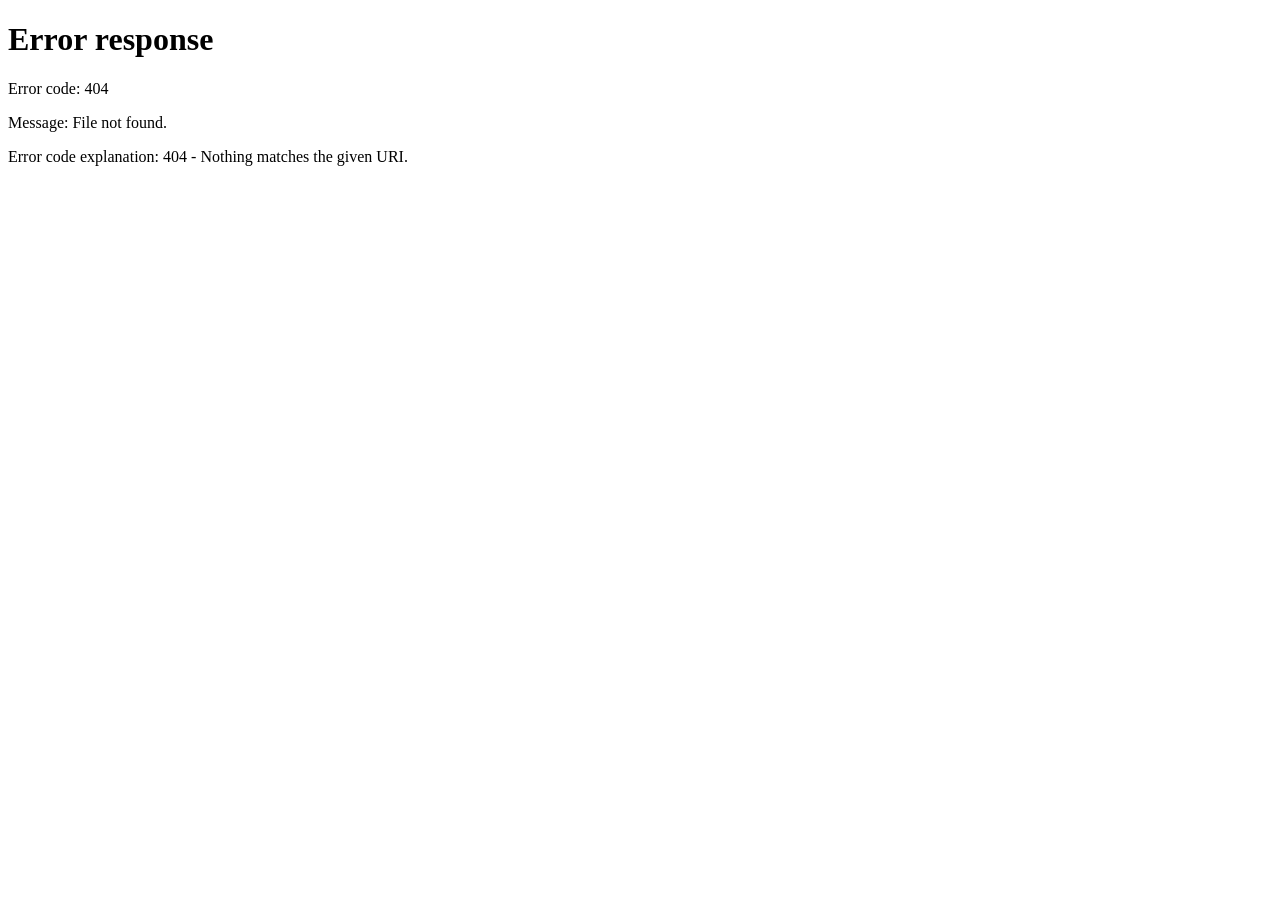
==== index.html @ 4c6ca201 "feat: proyecto base para el equipo" ====
<!DOCTYPE html>
<html lang="es">
<head>
    <meta charset="UTF-8">
    <meta name="viewport" content="width=device-width, initial-scale=1.0">
    <title>PetShop - Juguetes y Alimentos para Mascotas</title>
    <meta http-equiv="refresh" content="0;url=home/index.html">
</head>
<body>
    <p>Redirigiendo a la página principal...</p>
</body>
</html>
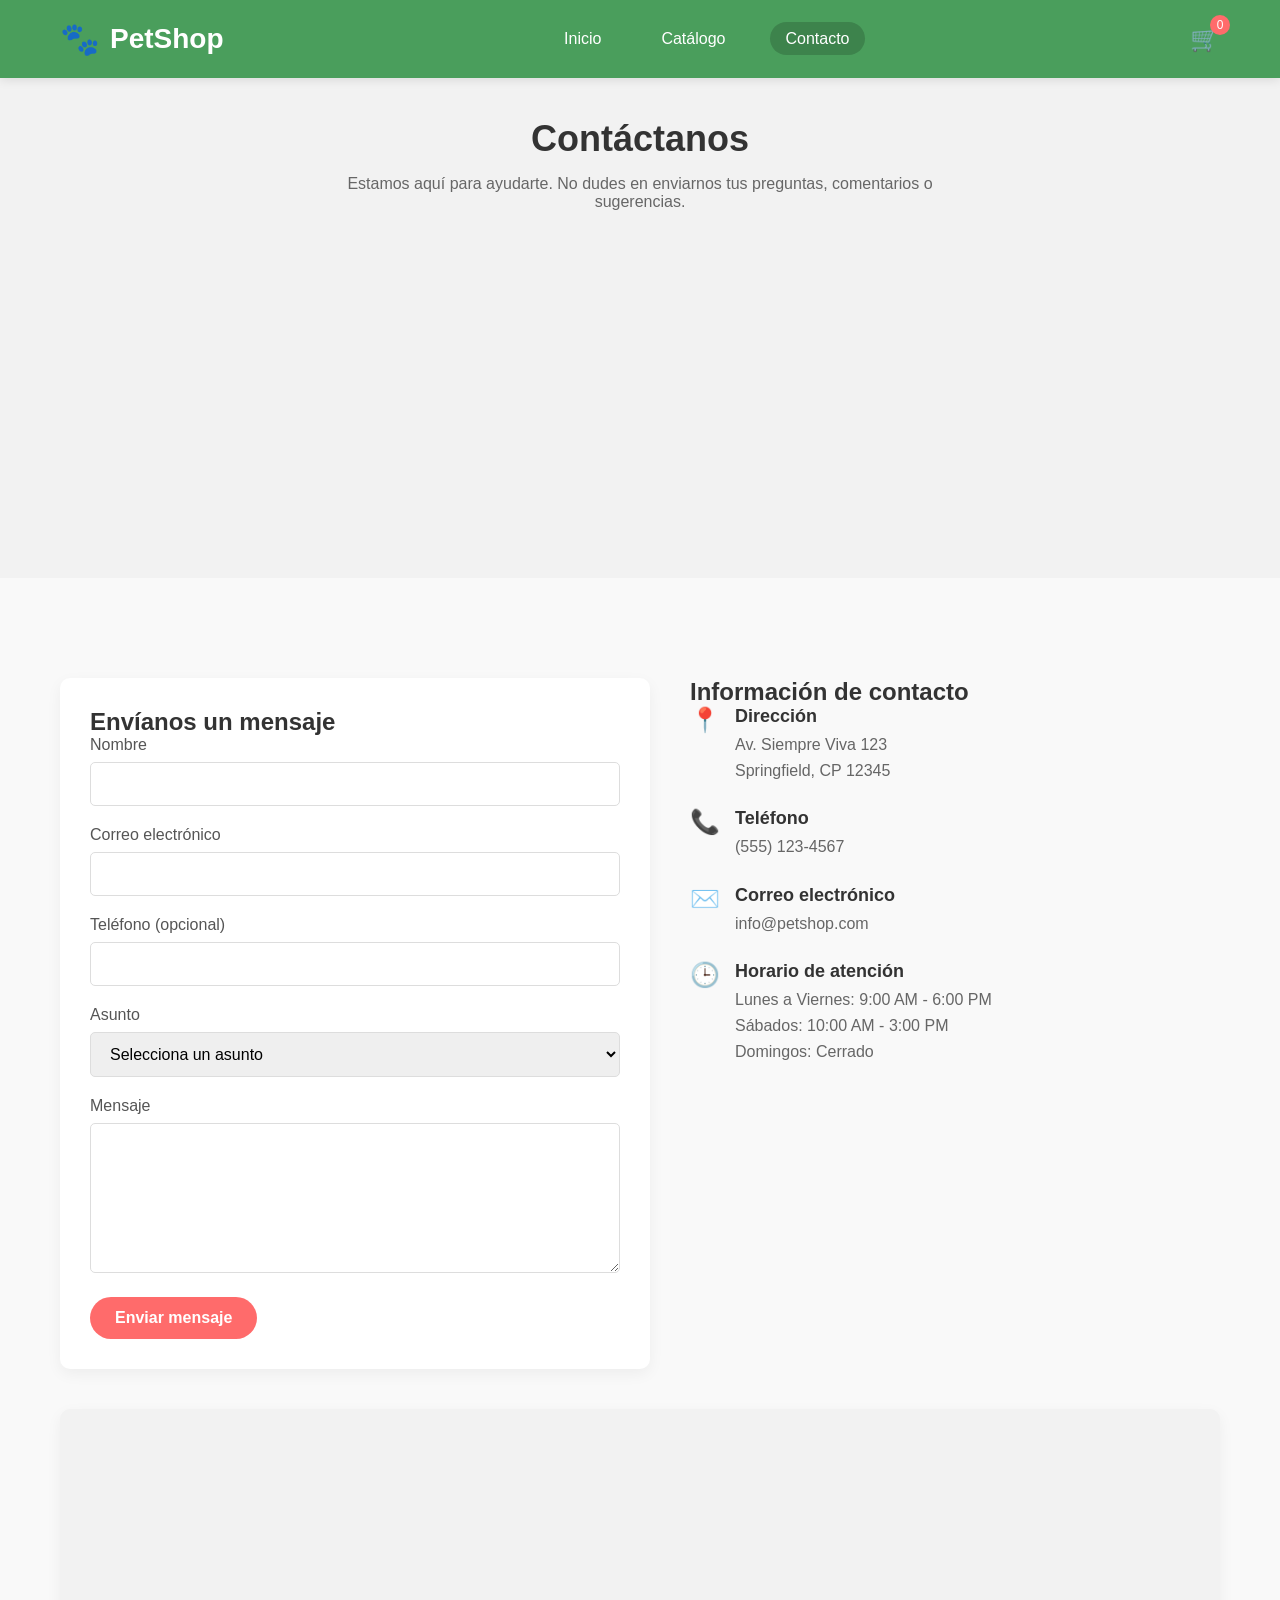
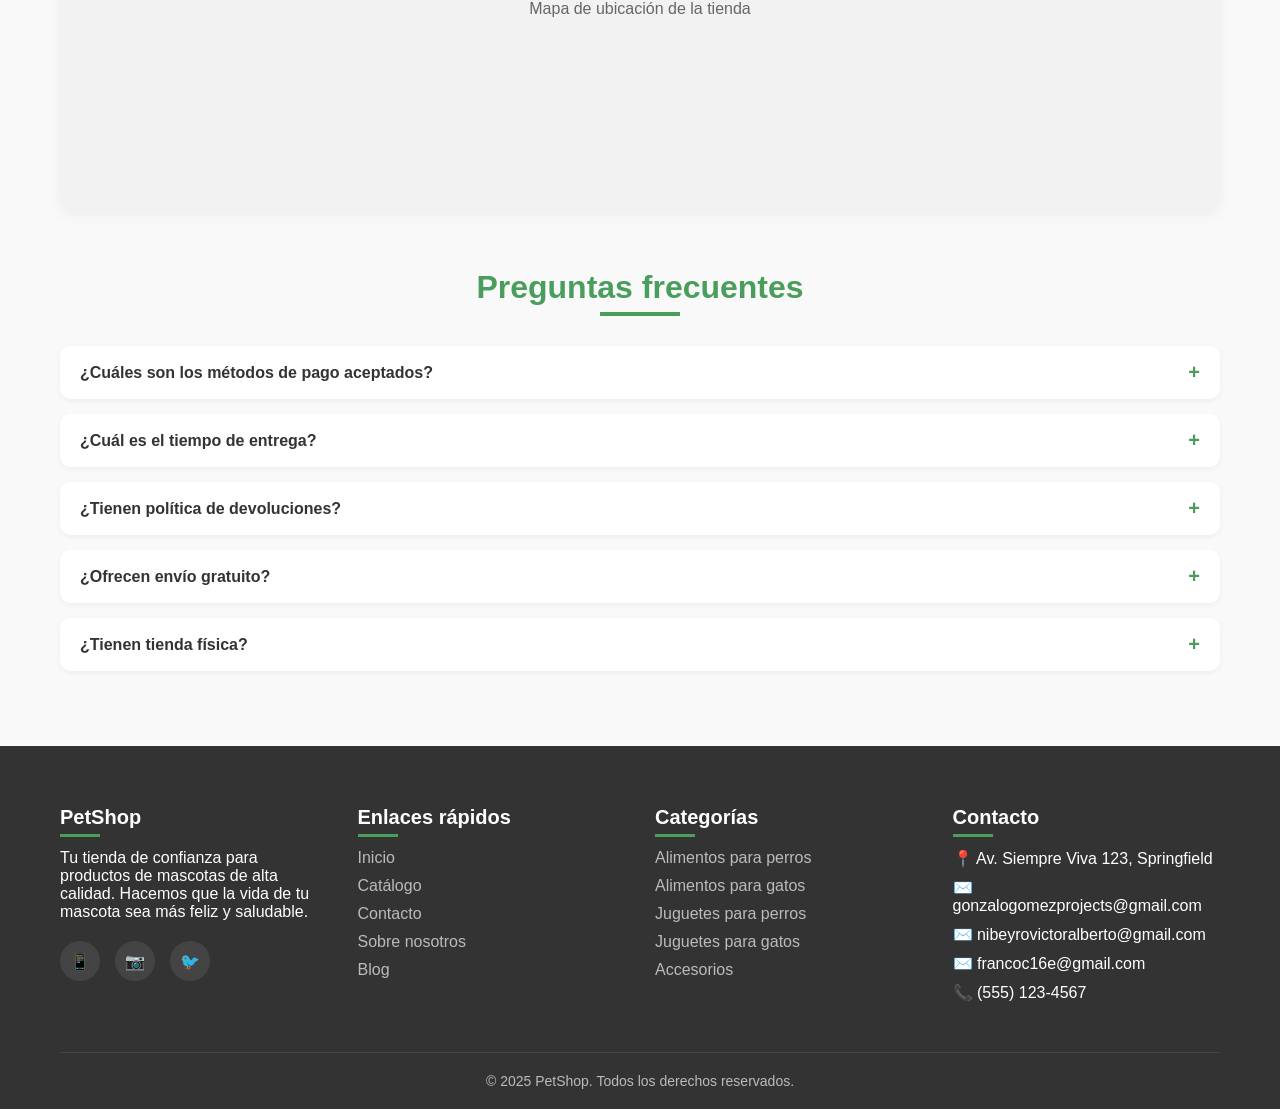
==== commit c0ed590d: "feat: modifique el apartado de contacto" ====
--- a/index.html
+++ b/index.html
@@ -3,10 +3,215 @@
 <head>
     <meta charset="UTF-8">
     <meta name="viewport" content="width=device-width, initial-scale=1.0">
-    <title>PetShop - Juguetes y Alimentos para Mascotas</title>
-    <meta http-equiv="refresh" content="0;url=home/index.html">
+    <title>Contacto - PetShop</title>
+    <link rel="stylesheet" href="../assets/style.css">
+    <link rel="stylesheet" href="../assets/contact.css">
 </head>
 <body>
-    <p>Redirigiendo a la página principal...</p>
+    <!-- Header y navegación -->
+    <header>
+        <div class="container header-content">
+            <div class="logo">
+                <span class="logo-icon">🐾</span>
+                <h1>PetShop</h1>
+            </div>
+            <nav>
+                <ul>
+                    <li><a href="../home/index.html">Inicio</a></li>
+                    <li><a href="../catalog/index.html">Catálogo</a></li>
+                    <li><a href="index.html" class="active">Contacto</a></li>
+                </ul>
+            </nav>
+            <div class="cart-icon">
+                🛒
+                <span class="cart-count">0</span>
+            </div>
+        </div>
+    </header>
+
+    <!-- Encabezado de contacto -->
+    <section id="contact-header">
+        <div class="container">
+            <h1>Contáctanos</h1>
+            <p>Estamos aquí para ayudarte. No dudes en enviarnos tus preguntas, comentarios o sugerencias.</p>
+        </div>
+    </section>
+
+    <!-- Formulario de contacto e información -->
+    <section>
+        <div class="container">
+            <div class="contact-container">
+                <!-- Formulario -->
+                <div class="contact-form">
+                    <h2>Envíanos un mensaje</h2>
+                    <form id="contact-form">
+                        <div class="form-group">
+                            <label for="name">Nombre</label>
+                            <input type="text" id="name" name="name" required>
+                        </div>
+                        <div class="form-group">
+                            <label for="email">Correo electrónico</label>
+                            <input type="email" id="email" name="email" required>
+                        </div>
+                        <div class="form-group">
+                            <label for="phone">Teléfono (opcional)</label>
+                            <input type="tel" id="phone" name="phone">
+                        </div>
+                        <div class="form-group">
+                            <label for="subject">Asunto</label>
+                            <select id="subject" name="subject" required>
+                                <option value="">Selecciona un asunto</option>
+                                <option value="question">Pregunta sobre un producto</option>
+                                <option value="order">Consulta sobre un pedido</option>
+                                <option value="return">Devolución o cambio</option>
+                                <option value="suggestion">Sugerencia</option>
+                                <option value="other">Otro</option>
+                            </select>
+                        </div>
+                        <div class="form-group">
+                            <label for="message">Mensaje</label>
+                            <textarea id="message" name="message" required></textarea>
+                        </div>
+                        <button type="submit" class="btn">Enviar mensaje</button>
+                    </form>
+                </div>
+
+                <!-- Información de contacto -->
+                <div class="contact-info">
+                    <h2>Información de contacto</h2>
+                    
+                    <div class="contact-item">
+                        <div class="contact-icon">📍</div>
+                        <div class="contact-details">
+                            <h3>Dirección</h3>
+                            <p>Av. Siempre Viva 123<br>Springfield, CP 12345</p>
+                        </div>
+                    </div>
+                    
+                    <div class="contact-item">
+                        <div class="contact-icon">📞</div>
+                        <div class="contact-details">
+                            <h3>Teléfono</h3>
+                            <p>(555) 123-4567</p>
+                        </div>
+                    </div>
+                    
+                    <div class="contact-item">
+                        <div class="contact-icon">✉️</div>
+                        <div class="contact-details">
+                            <h3>Correo electrónico</h3>
+                            <p>info@petshop.com</p>
+                        </div>
+                    </div>
+                    
+                    <div class="contact-item">
+                        <div class="contact-icon">🕒</div>
+                        <div class="contact-details">
+                            <h3>Horario de atención</h3>
+                            <p>Lunes a Viernes: 9:00 AM - 6:00 PM<br>
+                            Sábados: 10:00 AM - 3:00 PM<br>
+                            Domingos: Cerrado</p>
+                        </div>
+                    </div>
+                </div>
+            </div>
+
+            <!-- Mapa -->
+            <div class="map">
+                <!-- Aquí iría un iframe con Google Maps, por ahora un placeholder -->
+                <p>Mapa de ubicación de la tienda</p>
+            </div>
+
+            <!-- Preguntas frecuentes -->
+            <div class="faq-section">
+                <h2 class="section-title">Preguntas frecuentes</h2>
+                
+                <div class="faq-item">
+                    <div class="faq-question">¿Cuáles son los métodos de pago aceptados?</div>
+                    <div class="faq-answer">
+                        <p>Aceptamos tarjetas de crédito y débito (Visa, Mastercard, American Express), PayPal, transferencia bancaria y pago contra entrega en algunas zonas.</p>
+                    </div>
+                </div>
+                
+                <div class="faq-item">
+                    <div class="faq-question">¿Cuál es el tiempo de entrega?</div>
+                    <div class="faq-answer">
+                        <p>El tiempo de entrega varía según tu ubicación. En áreas metropolitanas, generalmente de 24 a 48 horas. Para zonas rurales o alejadas, puede tomar hasta 5 días hábiles.</p>
+                    </div>
+                </div>
+                
+                <div class="faq-item">
+                    <div class="faq-question">¿Tienen política de devoluciones?</div>
+                    <div class="faq-answer">
+                        <p>Sí, aceptamos devoluciones dentro de los 30 días posteriores a la compra siempre que el producto esté en su empaque original y sin usar. Para alimentos, solo aceptamos devoluciones si el empaque está sellado.</p>
+                    </div>
+                </div>
+                
+                <div class="faq-item">
+                    <div class="faq-question">¿Ofrecen envío gratuito?</div>
+                    <div class="faq-answer">
+                        <p>Sí, ofrecemos envío gratuito en pedidos superiores a $500. Para pedidos menores, el costo de envío se calcula según tu ubicación y se muestra antes de finalizar la compra.</p>
+                    </div>
+                </div>
+                
+                <div class="faq-item">
+                    <div class="faq-question">¿Tienen tienda física?</div>
+                    <div class="faq-answer">
+                        <p>Sí, nuestra tienda física está ubicada en Av. Siempre Viva 123, Springfield. Te invitamos a visitarnos durante nuestro horario de atención.</p>
+                    </div>
+                </div>
+            </div>
+        </div>
+    </section>
+
+    <!-- Footer -->
+    <footer>
+        <div class="container">
+            <div class="footer-content">
+                <div class="footer-column">
+                    <h3>PetShop</h3>
+                    <p>Tu tienda de confianza para productos de mascotas de alta calidad. Hacemos que la vida de tu mascota sea más feliz y saludable.</p>
+                    <div class="social-links">
+                        <a href="#" aria-label="Facebook">📱</a>
+                        <a href="#" aria-label="Instagram">📷</a>
+                        <a href="#" aria-label="Twitter">🐦</a>
+                    </div>
+                </div>
+                <div class="footer-column">
+                    <h3>Enlaces rápidos</h3>
+                    <ul>
+                        <li><a href="../home/index.html">Inicio</a></li>
+                        <li><a href="../catalog/index.html">Catálogo</a></li>
+                        <li><a href="index.html">Contacto</a></li>
+                        <li><a href="#">Sobre nosotros</a></li>
+                        <li><a href="#">Blog</a></li>
+                    </ul>
+                </div>
+                <div class="footer-column">
+                    <h3>Categorías</h3>
+                    <ul>
+                        <li><a href="../catalog/index.html">Alimentos para perros</a></li>
+                        <li><a href="../catalog/index.html">Alimentos para gatos</a></li>
+                        <li><a href="../catalog/index.html">Juguetes para perros</a></li>
+                        <li><a href="../catalog/index.html">Juguetes para gatos</a></li>
+                        <li><a href="../catalog/index.html">Accesorios</a></li>
+                    </ul>
+                </div>
+                <div class="footer-column">
+                    <h3>Contacto</h3>
+                    <ul>
+                        <li>📍 Av. Siempre Viva 123, Springfield</li>
+                        <li>✉️ gonzalogomezprojects@gmail.com</li>
+                        <li>✉️ nibeyrovictoralberto@gmail.com</li>
+                        <li>✉️ francoc16e@gmail.com</li>
+                        <li>📞 (555) 123-4567</li>
+                    </ul>
+                </div>
+            </div>
+            <div class="footer-bottom">
+                <p>&copy; 2025 PetShop. Todos los derechos reservados.</p>
+            </div>
+        </div>
+    </footer>
 </body>
 </html>
--- a/assets/style.css
+++ b/assets/style.css
@@ -0,0 +1,250 @@
+/* Estilos generales */
+* {
+    margin: 0;
+    padding: 0;
+    box-sizing: border-box;
+    font-family: 'Segoe UI', Tahoma, Geneva, Verdana, sans-serif;
+}
+
+body {
+    background-color: #f9f9f9;
+    color: #333;
+}
+
+.container {
+    max-width: 1200px;
+    margin: 0 auto;
+    padding: 0 20px;
+}
+
+/* Header y navegación */
+header {
+    background-color: #4a9e5c;
+    padding: 20px 0;
+    position: sticky;
+    top: 0;
+    z-index: 100;
+    box-shadow: 0 2px 10px rgba(0, 0, 0, 0.1);
+}
+
+.header-content {
+    display: flex;
+    justify-content: space-between;
+    align-items: center;
+}
+
+.logo {
+    display: flex;
+    align-items: center;
+    gap: 10px;
+}
+
+.logo h1 {
+    color: white;
+    font-size: 28px;
+}
+
+.logo-icon {
+    font-size: 32px;
+}
+
+nav ul {
+    display: flex;
+    gap: 30px;
+    list-style: none;
+}
+
+nav ul li a {
+    color: white;
+    text-decoration: none;
+    font-weight: 500;
+    font-size: 16px;
+    transition: all 0.3s ease;
+    padding: 8px 15px;
+    border-radius: 20px;
+}
+
+nav ul li a:hover {
+    background-color: #3d834c;
+}
+
+nav ul li a.active {
+    background-color: #3d834c;
+}
+
+.cart-icon {
+    color: white;
+    font-size: 24px;
+    position: relative;
+    cursor: pointer;
+}
+
+.cart-count {
+    position: absolute;
+    top: -10px;
+    right: -10px;
+    background-color: #ff6b6b;
+    color: white;
+    border-radius: 50%;
+    width: 20px;
+    height: 20px;
+    display: flex;
+    align-items: center;
+    justify-content: center;
+    font-size: 12px;
+}
+
+/* Secciones */
+section {
+    padding: 60px 0;
+    min-height: 500px;
+}
+
+section:nth-child(even) {
+    background-color: #f2f2f2;
+}
+
+h2.section-title {
+    text-align: center;
+    font-size: 32px;
+    margin-bottom: 40px;
+    color: #4a9e5c;
+    position: relative;
+}
+
+h2.section-title:after {
+    content: "";
+    width: 80px;
+    height: 4px;
+    background-color: #4a9e5c;
+    position: absolute;
+    bottom: -10px;
+    left: 50%;
+    transform: translateX(-50%);
+}
+
+.btn {
+    background-color: #ff6b6b;
+    color: white;
+    border: none;
+    padding: 12px 25px;
+    border-radius: 25px;
+    font-size: 16px;
+    font-weight: 600;
+    cursor: pointer;
+    transition: all 0.3s ease;
+    text-decoration: none;
+    display: inline-block;
+}
+
+.btn:hover {
+    background-color: #ff5252;
+    transform: translateY(-3px);
+    box-shadow: 0 5px 15px rgba(0, 0, 0, 0.1);
+}
+
+/* Footer */
+footer {
+    background-color: #333;
+    color: #fff;
+    padding: 60px 0 20px;
+}
+
+.footer-content {
+    display: grid;
+    grid-template-columns: repeat(auto-fit, minmax(200px, 1fr));
+    gap: 30px;
+    margin-bottom: 40px;
+}
+
+.footer-column h3 {
+    color: #fff;
+    margin-bottom: 20px;
+    font-size: 20px;
+    position: relative;
+}
+
+.footer-column h3:after {
+    content: "";
+    width: 40px;
+    height: 3px;
+    background-color: #4a9e5c;
+    position: absolute;
+    bottom: -8px;
+    left: 0;
+}
+
+.footer-column ul {
+    list-style: none;
+}
+
+.footer-column ul li {
+    margin-bottom: 10px;
+}
+
+.footer-column ul li a {
+    color: #bbb;
+    text-decoration: none;
+    transition: all 0.3s ease;
+}
+
+.footer-column ul li a:hover {
+    color: #4a9e5c;
+    padding-left: 5px;
+}
+
+.social-links {
+    display: flex;
+    gap: 15px;
+    margin-top: 20px;
+}
+
+.social-links a {
+    display: inline-flex;
+    align-items: center;
+    justify-content: center;
+    width: 40px;
+    height: 40px;
+    background-color: #444;
+    color: white;
+    border-radius: 50%;
+    transition: all 0.3s ease;
+    text-decoration: none;
+}
+
+.social-links a:hover {
+    background-color: #4a9e5c;
+    transform: translateY(-3px);
+}
+
+.footer-bottom {
+    text-align: center;
+    padding-top: 20px;
+    border-top: 1px solid #444;
+    color: #bbb;
+    font-size: 14px;
+}
+
+/* Responsive design */
+@media (max-width: 992px) {
+    .footer-content {
+        grid-template-columns: repeat(auto-fill, minmax(200px, 1fr));
+    }
+}
+
+@media (max-width: 768px) {
+    nav ul {
+        gap: 15px;
+    }
+}
+
+@media (max-width: 576px) {
+    .header-content {
+        flex-direction: column;
+        gap: 20px;
+    }
+    
+    nav ul {
+        gap: 10px;
+    }
+}
--- a/assets/contact.css
+++ b/assets/contact.css
@@ -0,0 +1,165 @@
+/* Estilos específicos para la página de contacto */
+
+#contact-header {
+    background-color: #f2f2f2;
+    padding: 40px 0;
+    text-align: center;
+}
+
+#contact-header h1 {
+    font-size: 36px;
+    color: #333;
+    margin-bottom: 15px;
+}
+
+#contact-header p {
+    color: #666;
+    max-width: 600px;
+    margin: 0 auto;
+}
+
+/* Contenedor de contacto */
+.contact-container {
+    display: flex;
+    gap: 40px;
+    margin-top: 40px;
+}
+
+/* Formulario de contacto */
+.contact-form {
+    flex: 1;
+    background-color: white;
+    padding: 30px;
+    border-radius: 10px;
+    box-shadow: 0 5px 15px rgba(0, 0, 0, 0.05);
+}
+
+.form-group {
+    margin-bottom: 20px;
+}
+
+.form-group label {
+    display: block;
+    margin-bottom: 8px;
+    font-weight: 500;
+    color: #555;
+}
+
+.form-group input,
+.form-group textarea,
+.form-group select {
+    width: 100%;
+    padding: 12px 15px;
+    border: 1px solid #ddd;
+    border-radius: 5px;
+    font-size: 16px;
+}
+
+.form-group textarea {
+    height: 150px;
+    resize: vertical;
+}
+
+/* Información de contacto */
+.contact-info {
+    flex: 1;
+}
+
+.contact-item {
+    display: flex;
+    align-items: flex-start;
+    margin-bottom: 25px;
+}
+
+.contact-icon {
+    font-size: 24px;
+    color: #4a9e5c;
+    margin-right: 15px;
+    min-width: 24px;
+}
+
+.contact-details h3 {
+    margin-bottom: 5px;
+    font-size: 18px;
+}
+
+.contact-details p {
+    color: #666;
+    line-height: 1.6;
+}
+
+/* Mapa */
+.map {
+    margin-top: 40px;
+    border-radius: 10px;
+    overflow: hidden;
+    box-shadow: 0 5px 15px rgba(0, 0, 0, 0.05);
+    height: 400px;
+    background-color: #f2f2f2;
+    display: flex;
+    align-items: center;
+    justify-content: center;
+    color: #666;
+}
+
+/* FAQ */
+.faq-section {
+    margin-top: 60px;
+}
+
+.faq-item {
+    background-color: white;
+    border-radius: 10px;
+    margin-bottom: 15px;
+    box-shadow: 0 2px 5px rgba(0, 0, 0, 0.05);
+    overflow: hidden;
+}
+
+.faq-question {
+    padding: 15px 20px;
+    font-weight: 600;
+    cursor: pointer;
+    display: flex;
+    justify-content: space-between;
+    align-items: center;
+}
+
+.faq-question::after {
+    content: "+";
+    font-size: 20px;
+    color: #4a9e5c;
+}
+
+.faq-question.active::after {
+    content: "-";
+}
+
+.faq-answer {
+    padding: 0 20px;
+    max-height: 0;
+    overflow: hidden;
+    transition: max-height 0.3s ease, padding 0.3s ease;
+}
+
+.faq-answer.show {
+    padding: 0 20px 20px;
+    max-height: 1000px;
+}
+
+.faq-answer p {
+    color: #666;
+    line-height: 1.6;
+}
+
+/* Responsive */
+@media (max-width: 992px) {
+    .contact-container {
+        flex-direction: column;
+    }
+}
+
+@media (max-width: 576px) {
+    #contact-header h1 {
+        font-size: 28px;
+    }
+}
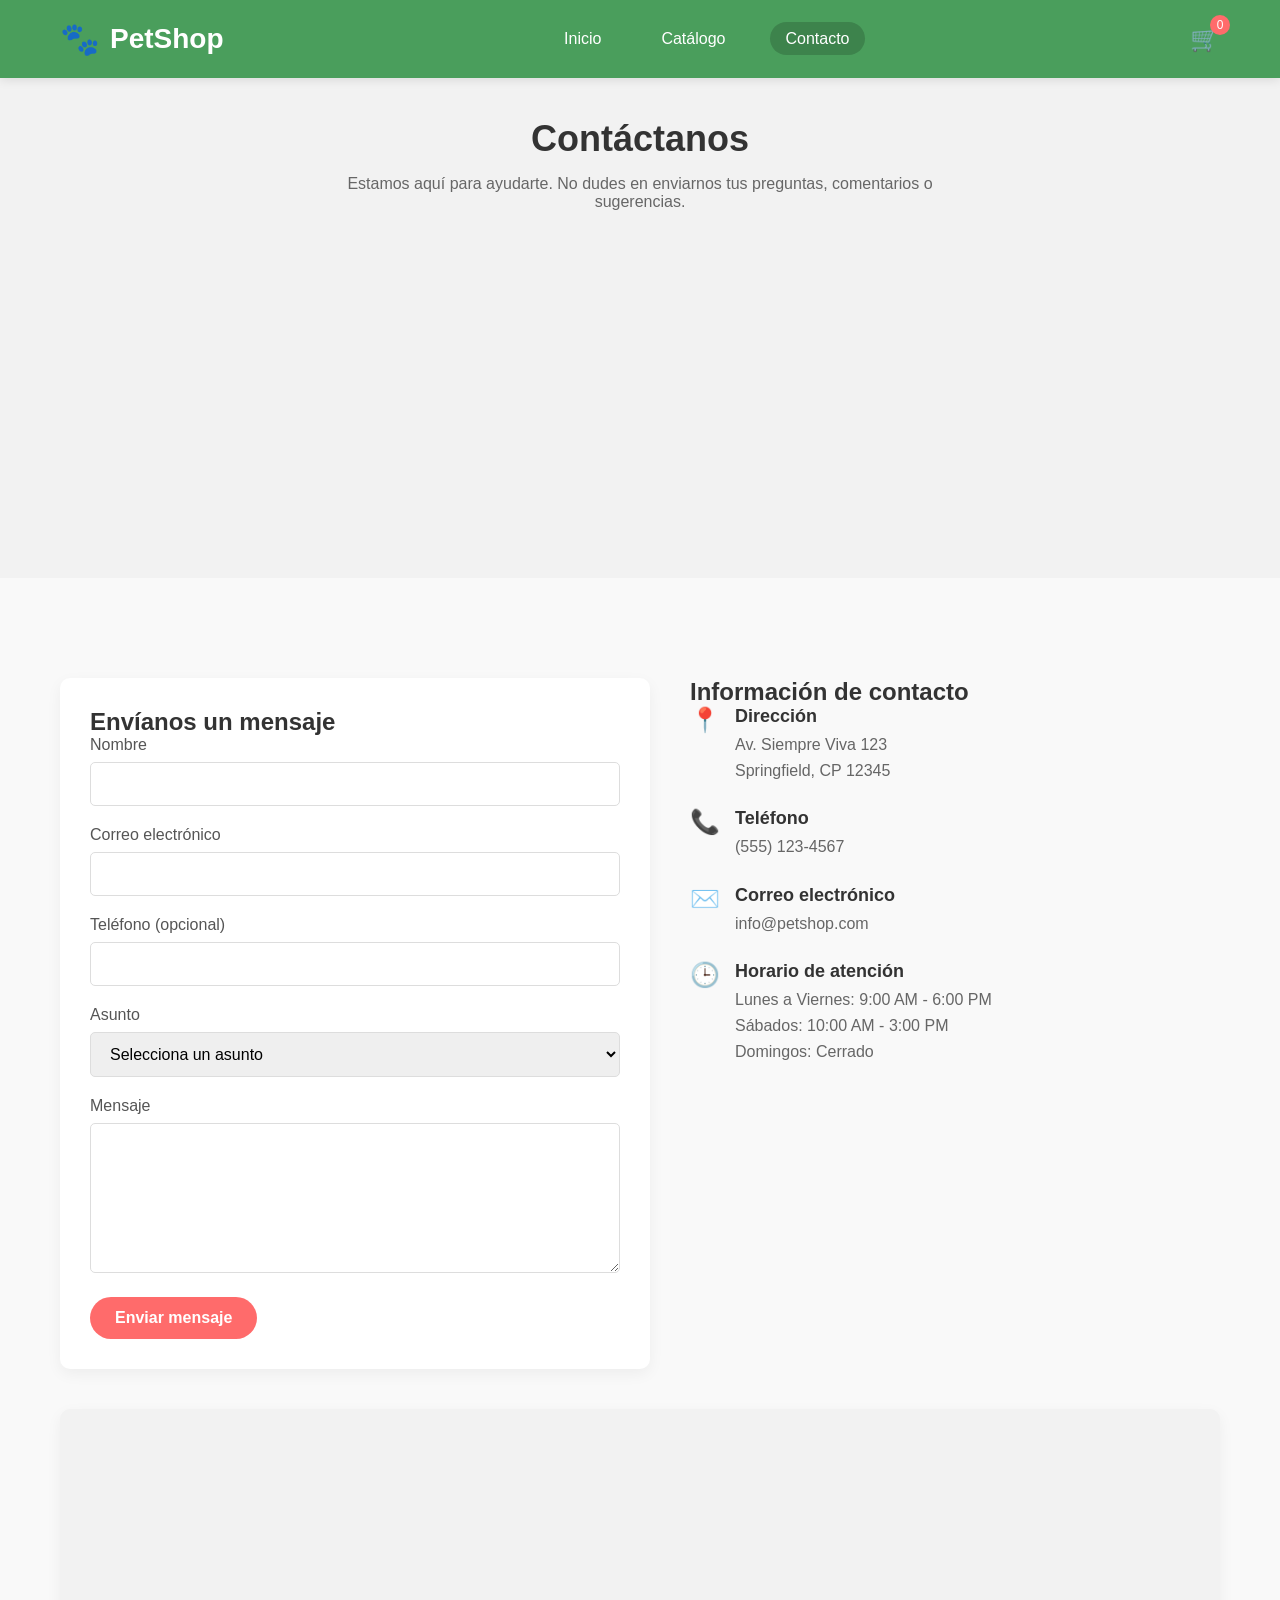
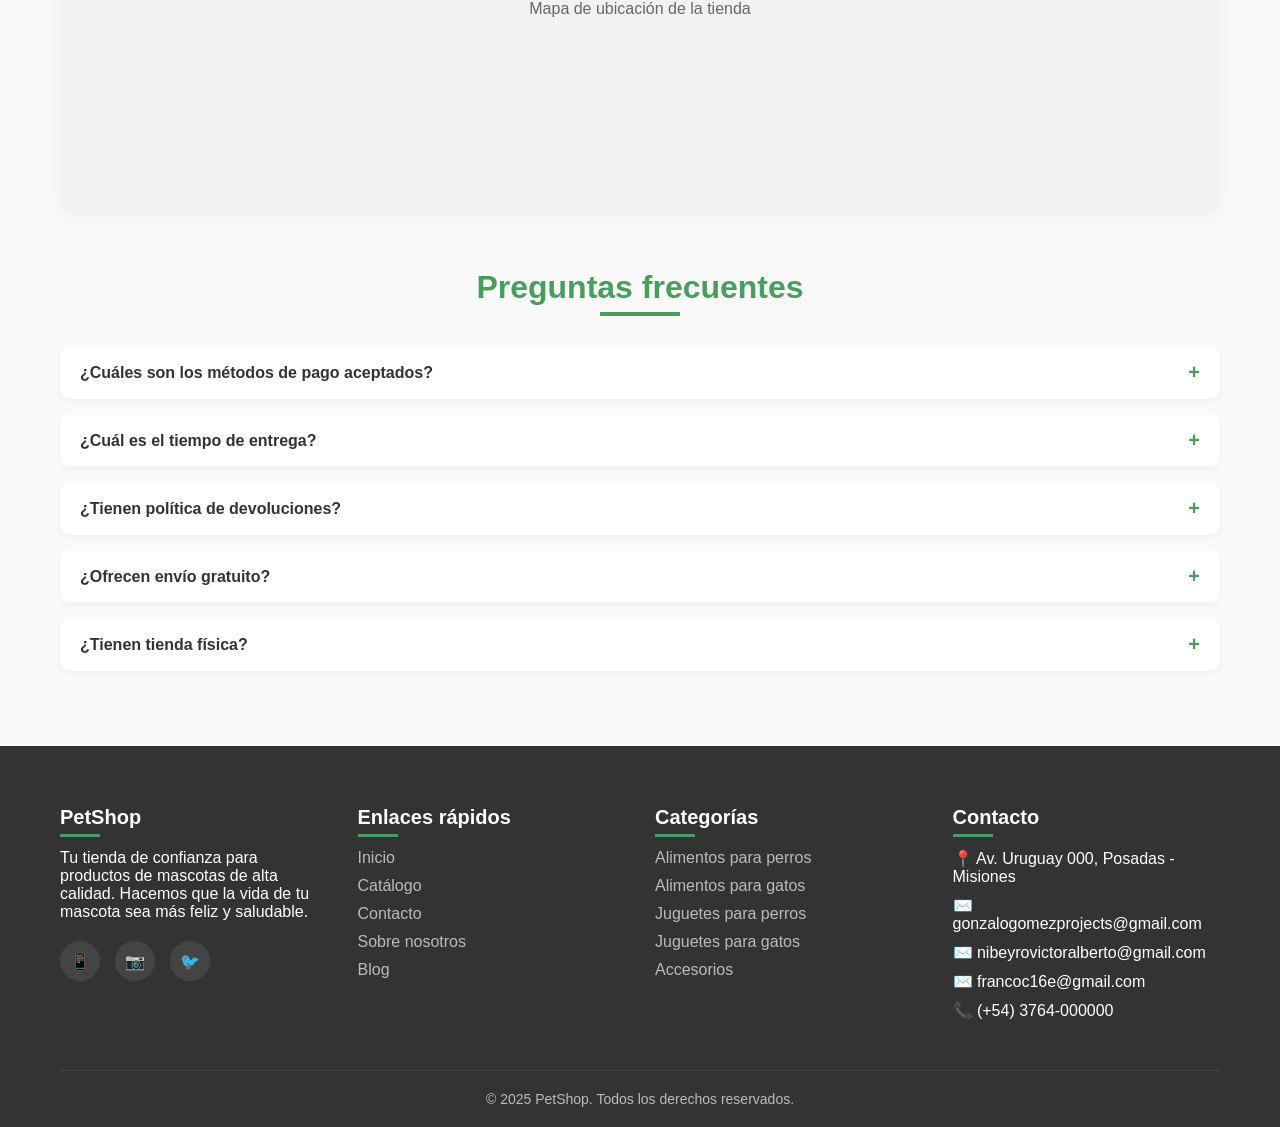
==== commit b3826e08: "feat: modifique contacto, agregue nuevo número y dirección" ====
--- a/index.html
+++ b/index.html
@@ -200,11 +200,11 @@
                 <div class="footer-column">
                     <h3>Contacto</h3>
                     <ul>
-                        <li>📍 Av. Siempre Viva 123, Springfield</li>
+                        <li>📍 Av. Uruguay 000, Posadas - Misiones</li>
                         <li>✉️ gonzalogomezprojects@gmail.com</li>
                         <li>✉️ nibeyrovictoralberto@gmail.com</li>
                         <li>✉️ francoc16e@gmail.com</li>
-                        <li>📞 (555) 123-4567</li>
+                        <li>📞 (+54) 3764-000000</li>
                     </ul>
                 </div>
             </div>
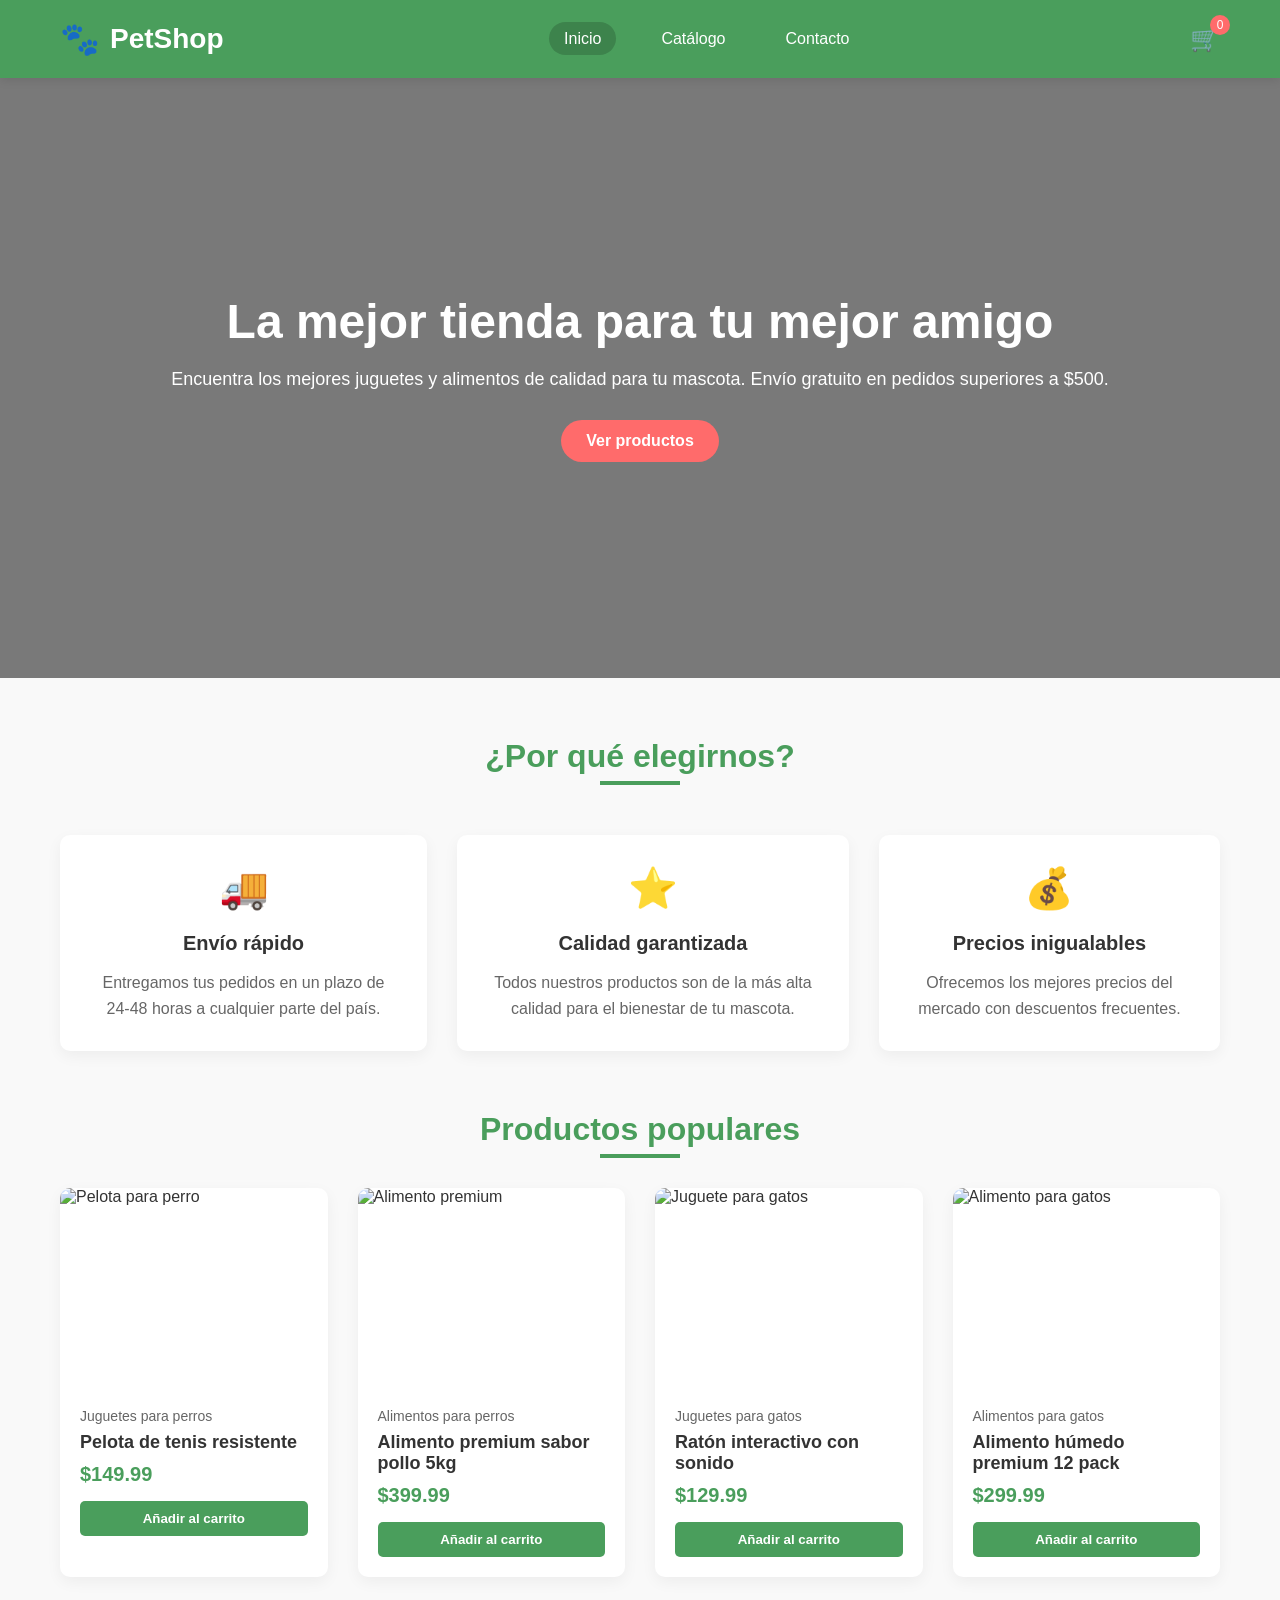
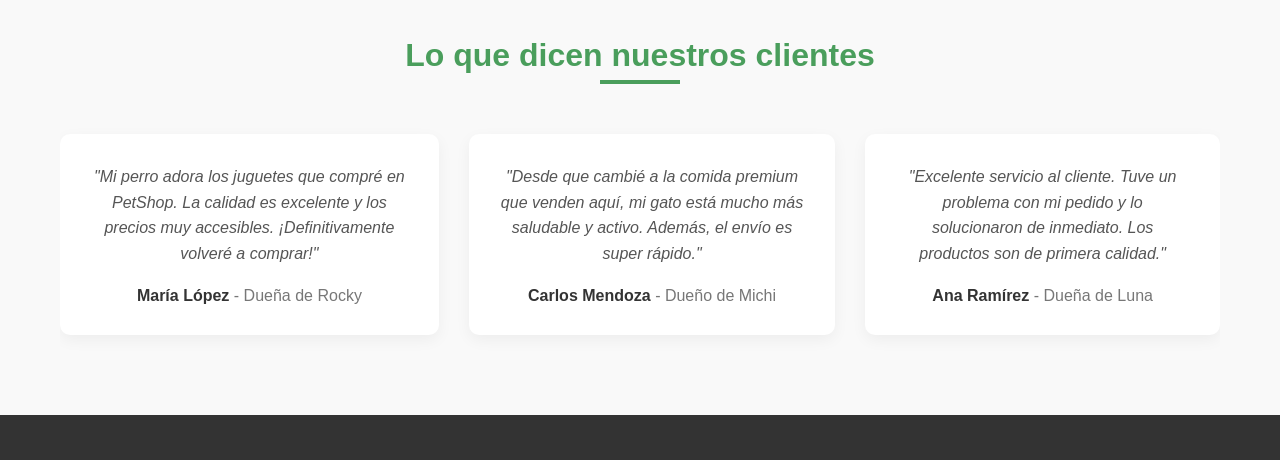
==== commit 4463d1d9: "fix: Corregí un problema en el código y agregue la carpeta contact" ====
--- a/index.html
+++ b/index.html
@@ -3,215 +3,10 @@
 <head>
     <meta charset="UTF-8">
     <meta name="viewport" content="width=device-width, initial-scale=1.0">
-    <title>Contacto - PetShop</title>
-    <link rel="stylesheet" href="../assets/style.css">
-    <link rel="stylesheet" href="../assets/contact.css">
+    <title>PetShop - Juguetes y Alimentos para Mascotas</title>
+    <meta http-equiv="refresh" content="0;url=home/index.html">
 </head>
 <body>
-    <!-- Header y navegación -->
-    <header>
-        <div class="container header-content">
-            <div class="logo">
-                <span class="logo-icon">🐾</span>
-                <h1>PetShop</h1>
-            </div>
-            <nav>
-                <ul>
-                    <li><a href="../home/index.html">Inicio</a></li>
-                    <li><a href="../catalog/index.html">Catálogo</a></li>
-                    <li><a href="index.html" class="active">Contacto</a></li>
-                </ul>
-            </nav>
-            <div class="cart-icon">
-                🛒
-                <span class="cart-count">0</span>
-            </div>
-        </div>
-    </header>
-
-    <!-- Encabezado de contacto -->
-    <section id="contact-header">
-        <div class="container">
-            <h1>Contáctanos</h1>
-            <p>Estamos aquí para ayudarte. No dudes en enviarnos tus preguntas, comentarios o sugerencias.</p>
-        </div>
-    </section>
-
-    <!-- Formulario de contacto e información -->
-    <section>
-        <div class="container">
-            <div class="contact-container">
-                <!-- Formulario -->
-                <div class="contact-form">
-                    <h2>Envíanos un mensaje</h2>
-                    <form id="contact-form">
-                        <div class="form-group">
-                            <label for="name">Nombre</label>
-                            <input type="text" id="name" name="name" required>
-                        </div>
-                        <div class="form-group">
-                            <label for="email">Correo electrónico</label>
-                            <input type="email" id="email" name="email" required>
-                        </div>
-                        <div class="form-group">
-                            <label for="phone">Teléfono (opcional)</label>
-                            <input type="tel" id="phone" name="phone">
-                        </div>
-                        <div class="form-group">
-                            <label for="subject">Asunto</label>
-                            <select id="subject" name="subject" required>
-                                <option value="">Selecciona un asunto</option>
-                                <option value="question">Pregunta sobre un producto</option>
-                                <option value="order">Consulta sobre un pedido</option>
-                                <option value="return">Devolución o cambio</option>
-                                <option value="suggestion">Sugerencia</option>
-                                <option value="other">Otro</option>
-                            </select>
-                        </div>
-                        <div class="form-group">
-                            <label for="message">Mensaje</label>
-                            <textarea id="message" name="message" required></textarea>
-                        </div>
-                        <button type="submit" class="btn">Enviar mensaje</button>
-                    </form>
-                </div>
-
-                <!-- Información de contacto -->
-                <div class="contact-info">
-                    <h2>Información de contacto</h2>
-                    
-                    <div class="contact-item">
-                        <div class="contact-icon">📍</div>
-                        <div class="contact-details">
-                            <h3>Dirección</h3>
-                            <p>Av. Siempre Viva 123<br>Springfield, CP 12345</p>
-                        </div>
-                    </div>
-                    
-                    <div class="contact-item">
-                        <div class="contact-icon">📞</div>
-                        <div class="contact-details">
-                            <h3>Teléfono</h3>
-                            <p>(555) 123-4567</p>
-                        </div>
-                    </div>
-                    
-                    <div class="contact-item">
-                        <div class="contact-icon">✉️</div>
-                        <div class="contact-details">
-                            <h3>Correo electrónico</h3>
-                            <p>info@petshop.com</p>
-                        </div>
-                    </div>
-                    
-                    <div class="contact-item">
-                        <div class="contact-icon">🕒</div>
-                        <div class="contact-details">
-                            <h3>Horario de atención</h3>
-                            <p>Lunes a Viernes: 9:00 AM - 6:00 PM<br>
-                            Sábados: 10:00 AM - 3:00 PM<br>
-                            Domingos: Cerrado</p>
-                        </div>
-                    </div>
-                </div>
-            </div>
-
-            <!-- Mapa -->
-            <div class="map">
-                <!-- Aquí iría un iframe con Google Maps, por ahora un placeholder -->
-                <p>Mapa de ubicación de la tienda</p>
-            </div>
-
-            <!-- Preguntas frecuentes -->
-            <div class="faq-section">
-                <h2 class="section-title">Preguntas frecuentes</h2>
-                
-                <div class="faq-item">
-                    <div class="faq-question">¿Cuáles son los métodos de pago aceptados?</div>
-                    <div class="faq-answer">
-                        <p>Aceptamos tarjetas de crédito y débito (Visa, Mastercard, American Express), PayPal, transferencia bancaria y pago contra entrega en algunas zonas.</p>
-                    </div>
-                </div>
-                
-                <div class="faq-item">
-                    <div class="faq-question">¿Cuál es el tiempo de entrega?</div>
-                    <div class="faq-answer">
-                        <p>El tiempo de entrega varía según tu ubicación. En áreas metropolitanas, generalmente de 24 a 48 horas. Para zonas rurales o alejadas, puede tomar hasta 5 días hábiles.</p>
-                    </div>
-                </div>
-                
-                <div class="faq-item">
-                    <div class="faq-question">¿Tienen política de devoluciones?</div>
-                    <div class="faq-answer">
-                        <p>Sí, aceptamos devoluciones dentro de los 30 días posteriores a la compra siempre que el producto esté en su empaque original y sin usar. Para alimentos, solo aceptamos devoluciones si el empaque está sellado.</p>
-                    </div>
-                </div>
-                
-                <div class="faq-item">
-                    <div class="faq-question">¿Ofrecen envío gratuito?</div>
-                    <div class="faq-answer">
-                        <p>Sí, ofrecemos envío gratuito en pedidos superiores a $500. Para pedidos menores, el costo de envío se calcula según tu ubicación y se muestra antes de finalizar la compra.</p>
-                    </div>
-                </div>
-                
-                <div class="faq-item">
-                    <div class="faq-question">¿Tienen tienda física?</div>
-                    <div class="faq-answer">
-                        <p>Sí, nuestra tienda física está ubicada en Av. Siempre Viva 123, Springfield. Te invitamos a visitarnos durante nuestro horario de atención.</p>
-                    </div>
-                </div>
-            </div>
-        </div>
-    </section>
-
-    <!-- Footer -->
-    <footer>
-        <div class="container">
-            <div class="footer-content">
-                <div class="footer-column">
-                    <h3>PetShop</h3>
-                    <p>Tu tienda de confianza para productos de mascotas de alta calidad. Hacemos que la vida de tu mascota sea más feliz y saludable.</p>
-                    <div class="social-links">
-                        <a href="#" aria-label="Facebook">📱</a>
-                        <a href="#" aria-label="Instagram">📷</a>
-                        <a href="#" aria-label="Twitter">🐦</a>
-                    </div>
-                </div>
-                <div class="footer-column">
-                    <h3>Enlaces rápidos</h3>
-                    <ul>
-                        <li><a href="../home/index.html">Inicio</a></li>
-                        <li><a href="../catalog/index.html">Catálogo</a></li>
-                        <li><a href="index.html">Contacto</a></li>
-                        <li><a href="#">Sobre nosotros</a></li>
-                        <li><a href="#">Blog</a></li>
-                    </ul>
-                </div>
-                <div class="footer-column">
-                    <h3>Categorías</h3>
-                    <ul>
-                        <li><a href="../catalog/index.html">Alimentos para perros</a></li>
-                        <li><a href="../catalog/index.html">Alimentos para gatos</a></li>
-                        <li><a href="../catalog/index.html">Juguetes para perros</a></li>
-                        <li><a href="../catalog/index.html">Juguetes para gatos</a></li>
-                        <li><a href="../catalog/index.html">Accesorios</a></li>
-                    </ul>
-                </div>
-                <div class="footer-column">
-                    <h3>Contacto</h3>
-                    <ul>
-                        <li>📍 Av. Uruguay 000, Posadas - Misiones</li>
-                        <li>✉️ gonzalogomezprojects@gmail.com</li>
-                        <li>✉️ nibeyrovictoralberto@gmail.com</li>
-                        <li>✉️ francoc16e@gmail.com</li>
-                        <li>📞 (+54) 3764-000000</li>
-                    </ul>
-                </div>
-            </div>
-            <div class="footer-bottom">
-                <p>&copy; 2025 PetShop. Todos los derechos reservados.</p>
-            </div>
-        </div>
-    </footer>
+    <p>Redirigiendo a la página principal...</p>
 </body>
 </html>
